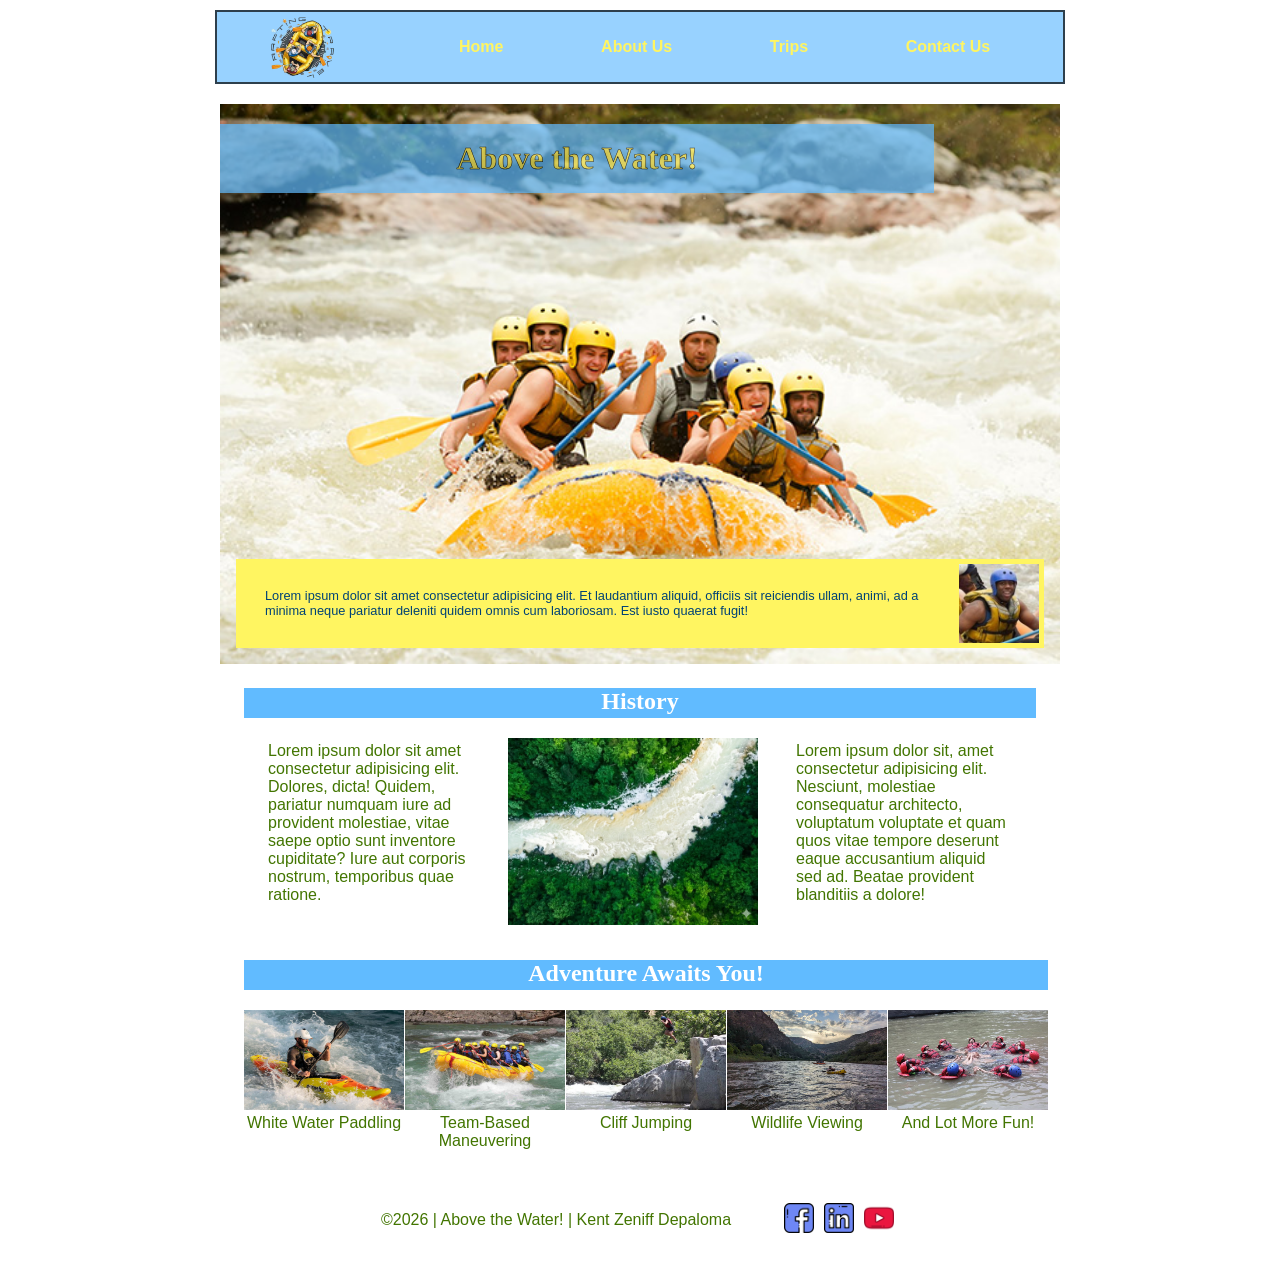
==== wwr/index.html @ c67706c6 "some adjustments for about html" ====
<!DOCTYPE html>
<html lang="en">

<head>
    <meta charset="UTF-8">
    <meta name="viewport" content="width=device-width, initial-scale=1.0">
    <title>Above The Water!</title>
    <meta name="description"
      content="This is a webpage dedicated for Above The Water! information and activities.">
    <meta name="author" content="Kent Zeniff Depaloma">
    <link rel="stylesheet" href="styles/rafting.css">
</head>

<body>
    <header>
        <img src="images/z-raftingcompas.png"
          alt="A cartoon bird's eye view of a raft with people on it, paddling on a compass">

        <nav class="top">
            <a href="index.html">Home</a>
            <a href="about.html">About Us</a>
            <a href="trips.html">Trips</a>
            <a href="contact.html">Contact Us</a>
        </nav>
    </header>
    <main>
        <div class="hero">
            <img src="images/rafting4_600.jpg"
              alt="A group rafting in the middle of mildly wild river water.">
            <h1>Above the Water!</h1>
            <article>
                <img src="images/rafting60_1024.jpg" alt="Person enjoying rafting.">
                <p>Lorem ipsum dolor sit amet consectetur adipisicing elit. Et laudantium aliquid,
                    officiis sit reiciendis ullam, animi, ad a minima neque pariatur deleniti quidem
                    omnis cum laboriosam. Est iusto quaerat fugit!</p>
            </article>
        </div>
        <section class="history">
            <p>Lorem ipsum dolor sit amet consectetur adipisicing elit. Dolores, dicta! Quidem,
                pariatur numquam iure ad provident molestiae, vitae saepe optio sunt inventore
                cupiditate? Iure aut corporis nostrum, temporibus quae ratione.</p>
            <h2>History</h2>
            <img src="images/river-birds-eye-view.png"
              alt="A picture of a river in Above the Water, taken in a bird's eye view angle.">
            <p>Lorem ipsum dolor sit, amet consectetur adipisicing elit. Nesciunt, molestiae
                consequatur architecto, voluptatum voluptate et quam quos vitae tempore deserunt
                eaque accusantium aliquid sed ad. Beatae provident blanditiis a dolore!</p>
        </section>
        <section class="adventure">
            <h2>Adventure Awaits You!</h2>
            <figure class=>
                <img src="images/whitewater-paddling.jpg" alt="A person paddling on a river.">
                <figcaption>White Water Paddling</figcaption>
            </figure>
            <figure>
                <img src="images/team-based-maneuvering.jpg"
                  alt="A group of person in a raft, maneuvering on the river.">
                <figcaption>Team-Based Maneuvering</figcaption>
            </figure>
            <figure>
                <img src="images/cliff-jumping.jpg"
                  alt="A man jumping from a cliff beside a river.">
                <figcaption>Cliff Jumping</figcaption>
            </figure>
            <figure>
                <img src="images/wildlife-viewing.jpg"
                  alt="A scenic view of a river and forest on the both sides.">
                <figcaption>Wildlife Viewing</figcaption>
            </figure>
            <figure>
                <img src="images/river-games.jpg"
                  alt="A group of people in a circle while in the river.">
                <figcaption>And Lot More Fun!</figcaption>
            </figure>
        </section>
    </main>
    <footer>
        <p>©2026 | Above the Water! | Kent Zeniff Depaloma</p>
        <nav class="socialmedia">
            <a href="#"><img src="images/facebook725289.png" alt="Facebook Logo"></a>
            <a href="#"><img src="images/linkedin725337.png" alt="LinkedIn Logo"></a>
            <a href="#"><img src="images/youtube246153.png" alt="Youtube Logo"></a>
        </nav>
    </footer>
</body>

</html>
---- wwr/styles/rafting.css ----
:root {
    --primary-color: #61BBFF;
    --secondary-color: #FFF561;
    --accent1-color: #427500;
    --accent2-color: #004275;
    --heading-font: "Times New Roman", "Georgia", serif;
    --body-font: Arial, Helvetica, sans-serif;
}

* {
    margin: 0;
    padding: 0;
    box-sizing: border-box;
}

body {
    font-family: var(--body-font);
    color: var(--accent1-color);
}

header,
main,
footer {
    width: 840px;
    margin: 0 auto;
}

h1,
h2 {
    font-family: var(--heading-font);
    color: #fff;
    background-color: var(--primary-color);
    text-align: center;
}

nav,
p,
section,
article {
    margin: 16px;
    padding: 8px;
}

.socialmedia a {
    text-decoration: none;
}

.socialmedia img {
    height: auto;
    width: 30px;
    margin: 5px;
}

nav a {
    text-decoration: none;
}

.hero {
    position: relative;
}

.hero img {
    display: block;
    width: 100%;
    height: auto;
}

.hero h1 {
    position: absolute;
    top: 20px;
    width: 85%;
    padding: 16px;
    text-align: center;
    opacity: 0.7;
    background-color: var(--primary-color);
    color: var(--secondary-color);
    -webkit-text-stroke: black 0.5px;
    place-self: center;
}

.hero article {
    position: absolute;
    bottom: 0px;
    padding: 5px;
    background-color: var(--secondary-color);
    font-size: .8rem;
    color: var(--accent2-color);
}

.hero article img {
    float: right;
    width: 80px;
    height: auto;
}

header {
    width: 850px;
    display: grid;
    grid-template-columns: 1fr 4fr;
    align-items: center;
    background-color: rgb(97 187 255 / 65%);
    margin-bottom: 20px;
    margin-top: 10px;
    border: 2px solid rgb(0 0 0 / 70%);
    position: sticky;
    top: 0;
    z-index: 1000;

}

nav {
    display: flex;
}

.top {
    justify-content: space-around;
}

.top a {
    display: block;
    color: var(--secondary-color);
    font-weight: 900;
}

header img {
    height: auto;
    width: 70px;
    margin-left: 50px;
}

footer {
    display: flex;
    justify-content: center;
    align-items: center;
}

.history {
    display: grid;
    grid-template-columns: 1fr 1fr 1fr;
    grid-template-rows: 30px 2fr;
}

.history img {
    height: auto;
    width: 250px;
    grid-column: 2/3;
    grid-row: 2/3;
    margin-top: 20px
}

.history h2 {
    grid-column: 1/4;
    grid-row: 1/2;
    z-index: 1;
}

.adventure {
    display: grid;
    grid-template-columns: repeat(5, 1fr);
    grid-template-rows: 30px 1fr;
    column-gap: 1px;
}

.adventure img {
    height: 100px;
    width: 160px;
    margin-top: 20px;
}

.adventure h2 {
    grid-row: 1/2;
    grid-column: 1/6;
}

.adventure figcaption {
    text-align: center;
}

.contact {
    display: grid;
    grid-template-columns: 1fr 1fr;
    grid-template-rows: 1fr 2fr 1fr;
    width: 850px
}

.company-info {
    grid-column: 1/3;
    grid-row: 1/2;
    text-align: center;
    margin: 0;
}

.company-info p {
    margin: 1px;
    padding: 1px;
    color: black;
}

.company-info h1 {
    margin-bottom: 10px;
    background-color: transparent;
    color: black;
}

.contact img {
    width: 400px;
    height: auto;
    grid-column: 1/2;
    grid-row: 2/3;
    border: 1px solid black;
    margin-bottom: 1rem;
}

.user-info {
    display: grid;
    grid-column: 2/3;
    grid-row: 2/3;
    margin-bottom: 2rem;
}

.question-item {
    display: grid;
    color: black;
}

.name-question,
.email-question {
    grid-template-columns: 1fr 2fr;
    align-items: center;
    color: black;
}

.purpose-question {
    grid-template-columns: 1fr 2fr;
    grid-template-rows: 1fr 1fr 1fr;
    align-items: center;
    color: black;
}

.purpose-question p {
    grid-row: 1/4;
}

.subscribe-question {
    grid-template-columns: .05fr 1fr;
    align-items: center;
}

.subscribe-question label {
    margin-left: 10px
}

button {
    border: 1px solid black;
    border-radius: .3rem;
    background-color: var(--secondary-color);
}

button:hover {
    background-color: var(--accent2-color);
    color: white;
}

.face-card {
    display: grid;
    grid-column: 1/3;
    grid-template-columns: 1fr 1fr 1fr;
    grid-template-rows: .5fr 1fr;
    background-color: var(--primary-color);
    margin: .5rem 0;
    border: 1px solid black;
    color: white;
    max-width: 100%;
    align-items: center;
    justify-items: center;
}

.face-card h2 {
    grid-column: 1/4;
    background-color: transparent;
    border: 0
}

.alex img {
    height: auto;
    width: 100px;
}

.bianca img {
    height: auto;
    width: 100px;
}

.carol img {
    height: auto;
    width: 100px;
}

figcaption {
    text-align: center;
}
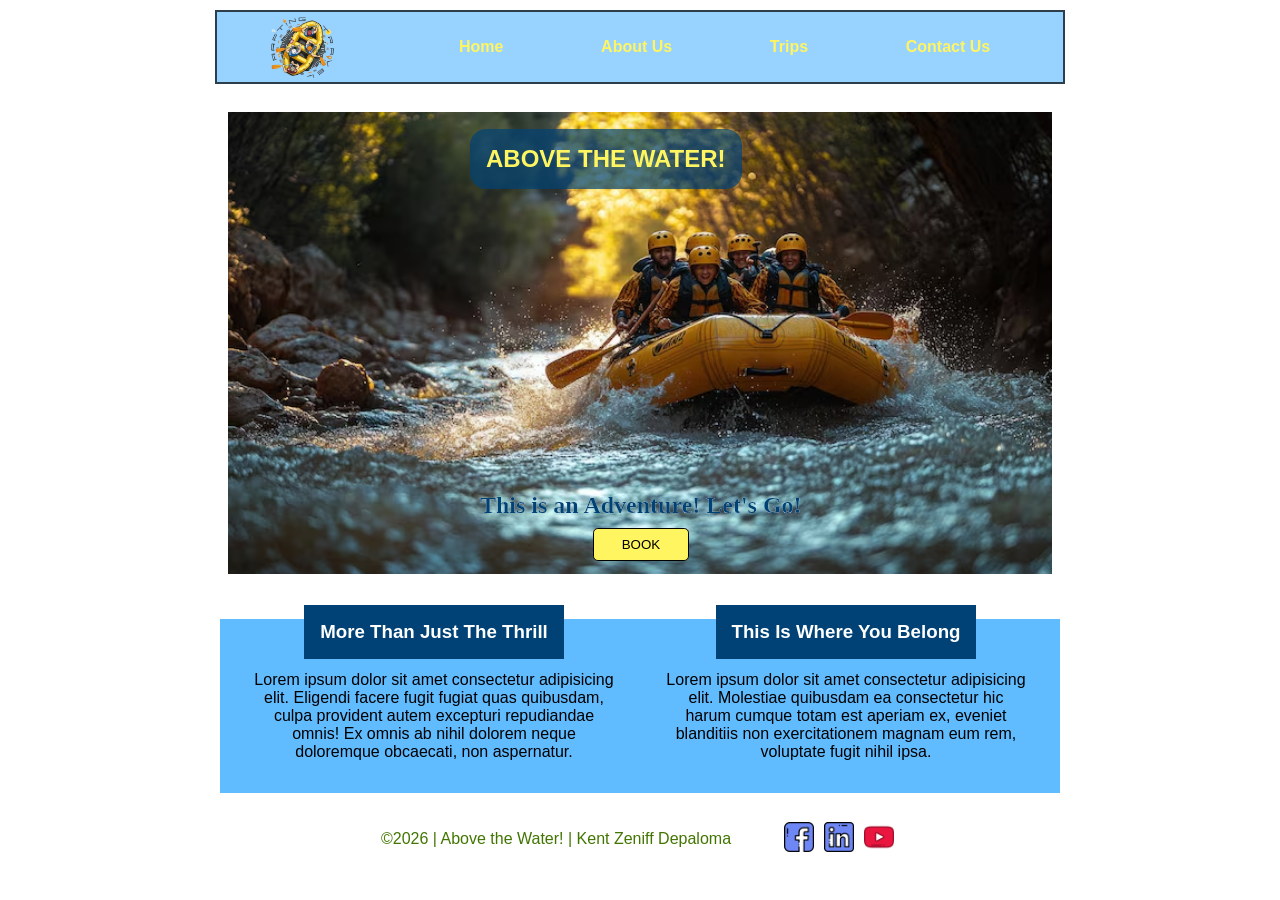
==== commit 6797fd02: "edited index html" ====
--- a/wwr/index.html
+++ b/wwr/index.html
@@ -24,54 +24,23 @@
         </nav>
     </header>
     <main>
-        <div class="hero">
-            <img src="images/rafting4_600.jpg"
-              alt="A group rafting in the middle of mildly wild river water.">
-            <h1>Above the Water!</h1>
-            <article>
-                <img src="images/rafting60_1024.jpg" alt="Person enjoying rafting.">
-                <p>Lorem ipsum dolor sit amet consectetur adipisicing elit. Et laudantium aliquid,
-                    officiis sit reiciendis ullam, animi, ad a minima neque pariatur deleniti quidem
-                    omnis cum laboriosam. Est iusto quaerat fugit!</p>
-            </article>
-        </div>
-        <section class="history">
-            <p>Lorem ipsum dolor sit amet consectetur adipisicing elit. Dolores, dicta! Quidem,
-                pariatur numquam iure ad provident molestiae, vitae saepe optio sunt inventore
-                cupiditate? Iure aut corporis nostrum, temporibus quae ratione.</p>
-            <h2>History</h2>
-            <img src="images/river-birds-eye-view.png"
-              alt="A picture of a river in Above the Water, taken in a bird's eye view angle.">
-            <p>Lorem ipsum dolor sit, amet consectetur adipisicing elit. Nesciunt, molestiae
-                consequatur architecto, voluptatum voluptate et quam quos vitae tempore deserunt
-                eaque accusantium aliquid sed ad. Beatae provident blanditiis a dolore!</p>
+        <section class="hook">
+            <img src="images/lets-go.jpg"
+              alt="A group of person rafting in a river path between the woods.">
+            <h1>ABOVE THE WATER!</h1>
+            <h2>This is an Adventure! Let's Go!</h2>
+            <button type="button">BOOK</button>
         </section>
-        <section class="adventure">
-            <h2>Adventure Awaits You!</h2>
-            <figure class=>
-                <img src="images/whitewater-paddling.jpg" alt="A person paddling on a river.">
-                <figcaption>White Water Paddling</figcaption>
-            </figure>
-            <figure>
-                <img src="images/team-based-maneuvering.jpg"
-                  alt="A group of person in a raft, maneuvering on the river.">
-                <figcaption>Team-Based Maneuvering</figcaption>
-            </figure>
-            <figure>
-                <img src="images/cliff-jumping.jpg"
-                  alt="A man jumping from a cliff beside a river.">
-                <figcaption>Cliff Jumping</figcaption>
-            </figure>
-            <figure>
-                <img src="images/wildlife-viewing.jpg"
-                  alt="A scenic view of a river and forest on the both sides.">
-                <figcaption>Wildlife Viewing</figcaption>
-            </figure>
-            <figure>
-                <img src="images/river-games.jpg"
-                  alt="A group of people in a circle while in the river.">
-                <figcaption>And Lot More Fun!</figcaption>
-            </figure>
+        <section class="hook-info">
+            <h3>More Than Just The Thrill</h3>
+
+            <h3>This Is Where You Belong</h3>
+            <p>Lorem ipsum dolor sit amet consectetur adipisicing elit. Eligendi facere fugit fugiat
+                quas quibusdam, culpa provident autem excepturi repudiandae omnis! Ex omnis ab nihil
+                dolorem neque doloremque obcaecati, non aspernatur.</p>
+            <p>Lorem ipsum dolor sit amet consectetur adipisicing elit. Molestiae quibusdam ea
+                consectetur hic harum cumque totam est aperiam ex, eveniet blanditiis non
+                exercitationem magnam eum rem, voluptate fugit nihil ipsa.</p>
         </section>
     </main>
     <footer>
--- a/wwr/styles/rafting.css
+++ b/wwr/styles/rafting.css
@@ -298,4 +298,73 @@
 
 figcaption {
     text-align: center;
+}
+
+.hook {
+    width: 100%;
+    margin: 0;
+    position: relative;
+}
+
+.hook img {
+    width: 100%;
+    height: auto;
+    margin: 0;
+    border: 0;
+    position: block;
+}
+
+.hook h1 {
+    position: absolute;
+    background-color: transparent;
+    color: var(--secondary-color);
+    font-family: 'Lucida Sans', 'Lucida Sans Regular', 'Lucida Grande', 'Lucida Sans Unicode', Geneva, Verdana, sans-serif;
+    left: 250px;
+    top: 25px;
+    padding: 1rem;
+    background-color: rgb(0 66 117 / 70%);
+    border-radius: 1rem;
+}
+
+.hook h2 {
+    position: absolute;
+    z-index: 1;
+    background-color: transparent;
+    bottom: 100px;
+    left: 260px;
+    color: var(--accent2-color);
+    -webkit-text-stroke: .2px white;
+}
+
+.hook button {
+    position: relative;
+    bottom: 50px;
+    left: 365px;
+    padding: 0.5rem;
+    width: 6rem;
+}
+
+.hook-info {
+    display: grid;
+    width: 100%;
+    grid-template-columns: 1fr 1fr;
+    grid-template-rows: 20px 1fr;
+    margin: 0;
+    border: 0;
+    background-color: #61BBFF;
+    color: black;
+    align-items: center;
+
+}
+
+.hook-info h3 {
+    place-self: center;
+    background-color: var(--accent2-color);
+    padding: 1rem;
+    margin-bottom: 10px;
+    color: white;
+}
+
+.hook-info p {
+    text-align: center;
 }
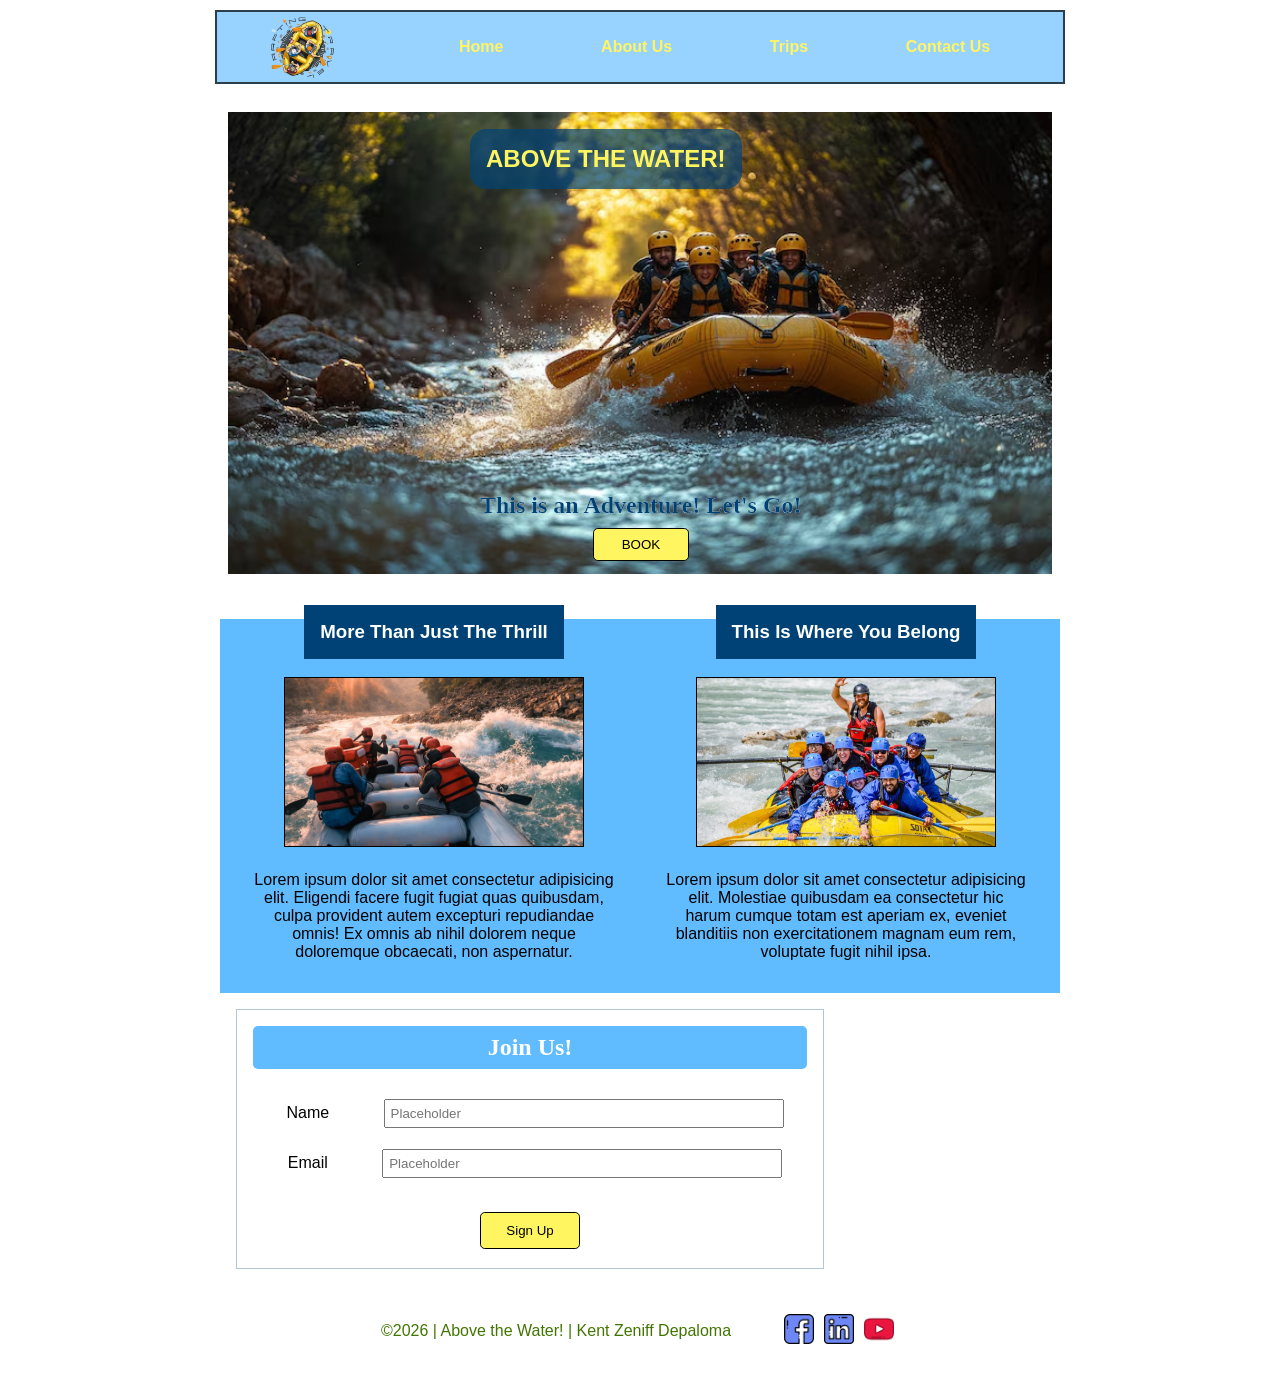
==== commit f0554917: "another update for index html in wwr" ====
--- a/wwr/index.html
+++ b/wwr/index.html
@@ -29,12 +29,16 @@
               alt="A group of person rafting in a river path between the woods.">
             <h1>ABOVE THE WATER!</h1>
             <h2>This is an Adventure! Let's Go!</h2>
-            <button type="button">BOOK</button>
+            <a href="trips.html"><button type="button">BOOK</button></a>
         </section>
         <section class="hook-info">
             <h3>More Than Just The Thrill</h3>
 
             <h3>This Is Where You Belong</h3>
+            <img src="images/thrill.jpg"
+              alt="A scenic back view of a rafting group who just finished a river path">
+            <img src="images/belong.jpg"
+              alt="A group of rafting people happily looking at the camera">
             <p>Lorem ipsum dolor sit amet consectetur adipisicing elit. Eligendi facere fugit fugiat
                 quas quibusdam, culpa provident autem excepturi repudiandae omnis! Ex omnis ab nihil
                 dolorem neque doloremque obcaecati, non aspernatur.</p>
@@ -42,6 +46,18 @@
                 consectetur hic harum cumque totam est aperiam ex, eveniet blanditiis non
                 exercitationem magnam eum rem, voluptate fugit nihil ipsa.</p>
         </section>
+        <form class="join-us">
+            <h2>Join Us!</h2>
+            <div class="join-name">
+                <label for="name">Name</label>
+                <input id="name" name="name" type="text" placeholder="Placeholder" required>
+            </div>
+            <div class="join-email">
+                <label for="email">Email</label>
+                <input id="email" name="email" type="text" placeholder="Placeholder" required>
+            </div>
+            <button type="submit">Sign Up</button>
+        </form>
     </main>
     <footer>
         <p>©2026 | Above the Water! | Kent Zeniff Depaloma</p>
--- a/wwr/styles/rafting.css
+++ b/wwr/styles/rafting.css
@@ -367,4 +367,78 @@
 
 .hook-info p {
     text-align: center;
+}
+
+.hook-info img {
+    height: auto;
+    width: 300px;
+    margin-top: 30px;
+    place-self: center;
+    border: 1px solid black;
+}
+
+.join-us {
+    width: 70%;
+    place-self: center;
+    margin: 1rem;
+    padding: 1rem;
+    border: 1px solid rgb(0 66 117 / 30%);
+    display: grid;
+    grid-template-columns: 1fr;
+    grid-template-rows: 1fr 50px 50px 1fr;
+    color: black;
+}
+
+.join-us h2 {
+    grid-column: 1/5;
+    grid-row: 1/2;
+    padding: .5rem;
+    margin-bottom: 20px;
+    border-radius: 5px;
+}
+
+.join-name {
+    grid-column: 1/2;
+    grid-row: 2/3;
+    width: 100%;
+    place-self: center;
+    text-align: center;
+}
+
+.join-name input {
+    padding: 5px;
+    width: 400px;
+    margin: 20px;
+}
+
+.join-name label {
+    margin: 30px;
+}
+
+.join-email {
+    grid-column: 1/2;
+    grid-row: 3/4;
+    width: 100%;
+    place-self: center;
+    text-align: center;
+}
+
+.join-email input {
+    padding: 5px;
+    width: 400px;
+    margin: 20px;
+}
+
+.join-email label {
+    margin: 30px;
+}
+
+.join-us button {
+    grid-column: 1/2;
+    grid-row: 4/5;
+    padding: 10px;
+    width: 100px;
+    height: auto;
+    place-self: center;
+    margin-top: 20px;
 }
